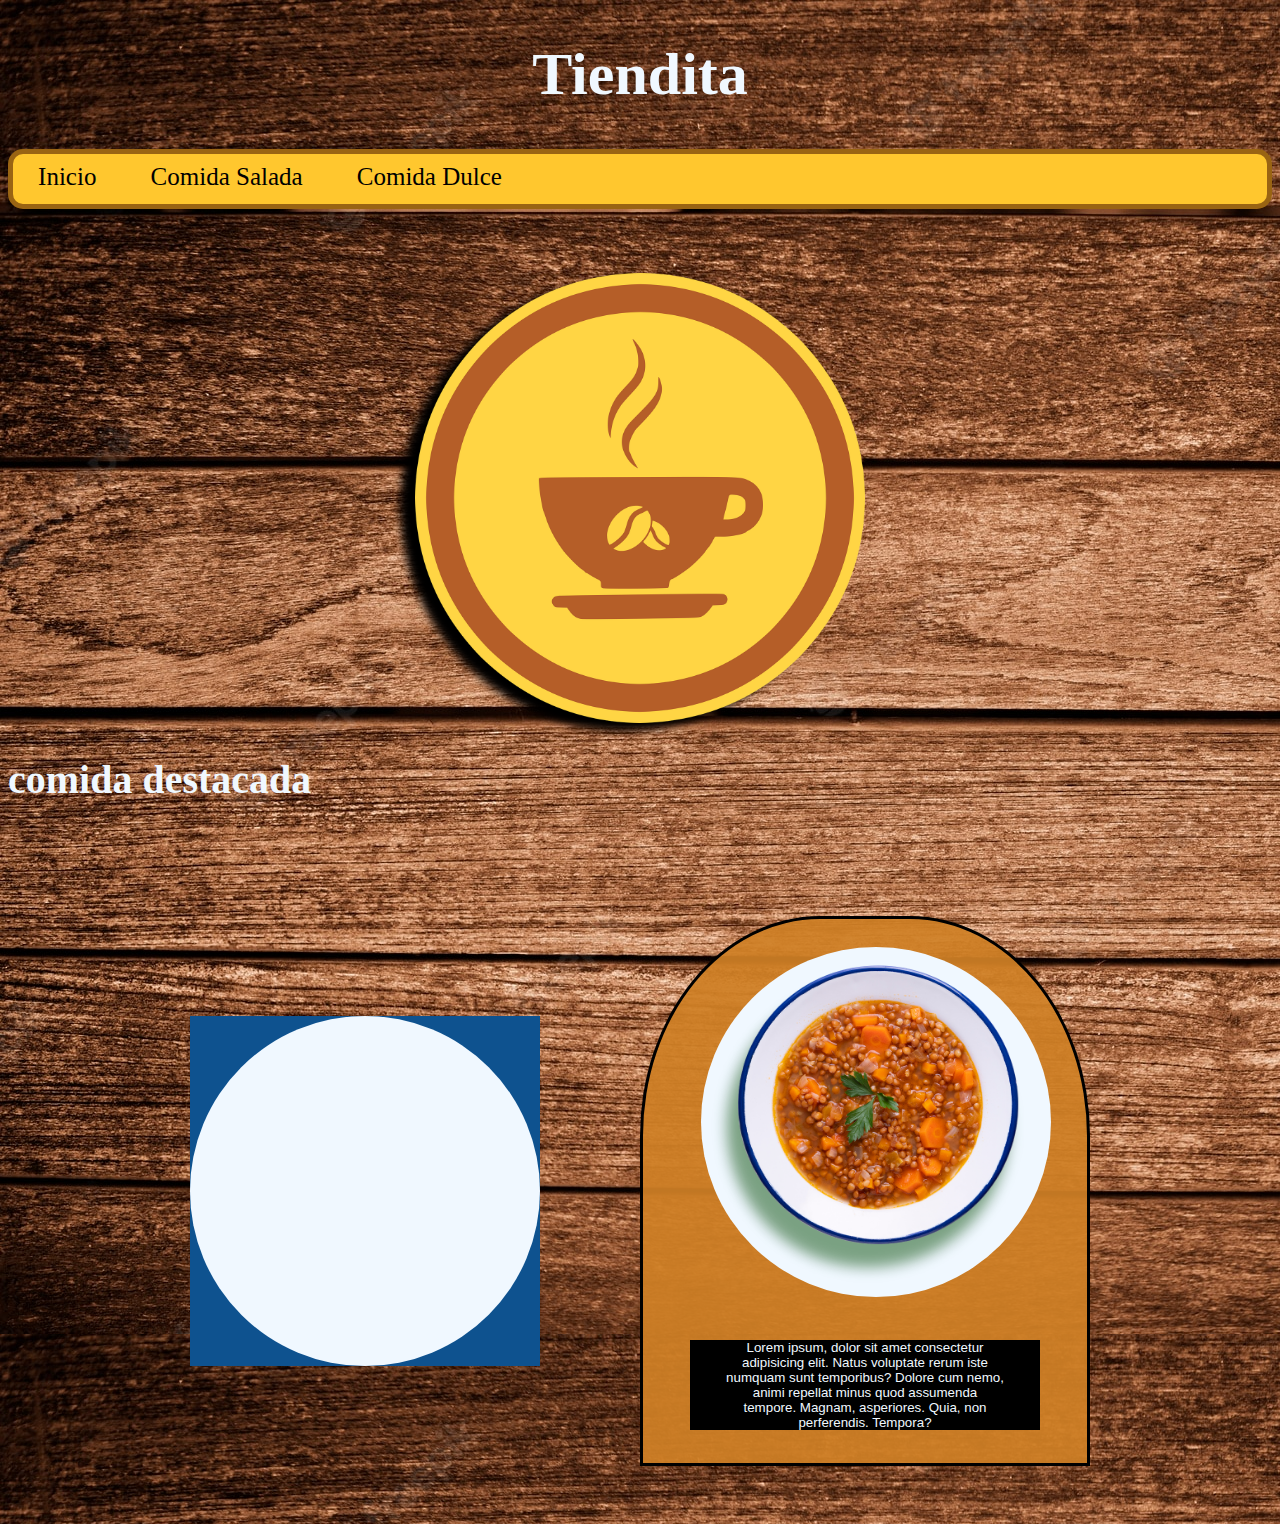
==== src/index.html @ ee8116a7 "probando cosas" ====
<!DOCTYPE html>
<html lang="en">
<head>
    <meta charset="UTF-8">
    <meta http-equiv="X-UA-Compatible" content="IE=edge">
    <meta name="viewport" content="width=device-width, initial-scale=1.0">
    <title>Tiendita</title>
    <link rel="stylesheet" href="style/main.css">
    <link rel="icon" href="img/Icono/coffee.png">
</head>
<body>
    <h1>Tiendita</h1>
    <div class="nav">
        <li>
            <a href="Index.html">Inicio</a>
            <a href="MenuSalado.html">Comida Salada</a>
            <a href="">Comida Dulce</a>
        </li>
    </div>

    <div class="icono">
        <img src="img/Icono/coffee.png" alt="icono">
    </div>

    <h2>comida destacada</h2>
    <div class="comida-popular">

        <div class="detalleDeLaComida">
            <div class="vitrina ">
            
            </div>
        </div>
        
        <button type="button" class="detalleDeLaComida2">
            <div class="vitrina2 ">
                <img src="img/2.png" alt="">
            </div>
            
            <div class="discripcionComida">
                <p>Lorem ipsum, dolor sit amet consectetur adipisicing elit. Natus voluptate rerum iste numquam sunt temporibus? Dolore cum nemo, animi repellat minus quod assumenda tempore. Magnam, asperiores. Quia, non perferendis. Tempora?</p>
            </div>
        </button>

        

        
    </div>
</body>
</html>
---- src/style/main.css ----
body{
    background-image: url(../img/fondo.jpg);
}
h1{
    color: aliceblue;
    text-align: center;
    font-size: 60px;
}

/*Index*/
.nav{
    width: auto;
    height: 50px;
    background-color: rgb(255, 199, 46);
    border-radius: 15px;
    border: rgb(153, 100, 19) solid 5px;
}
.nav li{
    list-style: none;
    margin-top: 0.7%;
}
.nav a{
    font-size: 25px;
    margin: 2%;
    color: #000;
    text-decoration: none;
}

.icono{
    align-items: center;
    justify-content: center;
    text-align: center;
    display: flex;

    margin-top: 5%;
    filter: drop-shadow(-15px 8px 4px #000);
}
.icono img{
    width: auto;
    height: auto;
    max-width: 450px;
    max-height: 450px;
}
.comida-popular{
    align-items: center;
    justify-content: center;
    text-align: center;
    display: flex;
    margin-top: 5%;
    
}

.detalleDeLaComida{
    align-items: center;
    justify-content: center;
    text-align: center;
    display: flex;
    width: 350px;
    height: 350px;
    background-color: rgb(14, 82, 143);
    margin: 50px;
}
.vitrina{
    width: 350px;
    height: 350px;
    background-color: aliceblue;
    border-radius: 50%;
}

.detalleDeLaComida2{
    align-items: center;
    justify-content: center;
    text-align: center;
    display: block;
    width: 450px;
    height: 550px;
    background-color: rgba(207, 128, 37, 0.932);
    margin: 50px;
    border-top-left-radius: 40%;
    border-top-right-radius: 40%;
    border: #000 solid 3px;
}
.vitrina2{
    margin-top: 2%;
    margin-left: 12%;
    margin-bottom: 40%;
    position: relative;
    width: 350px;
    height: 350px;
    background-color: aliceblue;
    border-radius: 50%;
}
.vitrina2 img{
    align-items: center;
    justify-content: center;
    text-align: center;
    width: auto;
    height: auto;
    max-width: 350px;
    max-height: 350px;
}
.discripcionComida{
    margin-left: auto;
    margin-right: auto;
    width: 350px;
    background-color: #000;
    margin-top: -30%;
}
.discripcionComida p{
    margin-left: 10%;
    margin-right: 10%;
}

/*Fin de Index*/

/*Menu Salado*/
.intruccuion{
    text-align: center;
    font-weight: bold;
    font-size: 30px;
}
h2{
    color: aliceblue;
    font-size: 40px;
}
p{
    color: aliceblue;
}
.comida{
    display: flex;
    align-items: center;
    justify-content: center;
    text-align: center;
    border-radius: 15px;
}
.clases-comida{
    margin-top: 2%;
    margin-bottom: 2%;
    border-radius: 15px;
}
.comida2{
    border: 2px solid rgb(2, 22, 65);
    display: inline-flex;
    margin: 20px;
    margin-top: 1%;
    margin-bottom: 1%;
    background: rgba(11, 100, 116, 0.733);
    border-radius: 15px;
    transition: 0.5s;
}
.comida2:hover{
    transition: 0.5s;
    background: rgba(12, 89, 102, 0.747);
}
.comida2:focus{
    transition: 0.5s;
    background: rgba(5, 53, 61, 0.747);
}
.comida2 img{
    width: 140px;
    height: 140px;
}
.comida2 p{
    font-size: 25px;
    margin-left: 5px;
}
.parrafo span{
    font-weight: bold;
}
.botones{
    align-items: center;
    justify-content: center;
    text-align: center;
    display: flex;
}
.botones button{
    position: relative;
    width: 220px;
    height: 100px;
    border-radius: 15px;
    border: transparent;
    font-size: 20px;
    left: 100%;
    bottom: 100px;
    margin-top: 8px;
    margin-left: 50px;
    margin-bottom: 6px;
    box-shadow: -2px 1px 6px #000;
}
.eliminar button{
    font-size: 35px;
    color: aliceblue;
    transition: 0.7s;
    background-color: rgb(185, 0, 0);
}
.eliminar button:hover{
    box-shadow: -20px 1px 20px #000;
    transform: scale(1.05);
    transition: 0.7s;
    background-color: rgb(212, 0, 0);
}
.comprar button{
    font-size: 35px;
    color: aliceblue;
    transition: 0.7s;
    background-color: green;
}
.comprar button:hover{
    box-shadow: -20px 1px 20px #000;
    transform: scale(1.05);
    transition: 0.7s;
    background-color: rgb(0, 163, 0);
}
.comida-pedida{
    width: 585px;
    align-items: center;
    justify-content: center;
    text-align: center;
    background-color: rgba(148, 124, 88, 0.795);
    border: 8px solid rgb(165, 62, 2) ;
    border-radius: 15px;
}
.mensaje{
    margin-top: 15%;
    background-color: rgba(122, 101, 68, 0.884);
    border: 8px solid rgb(165, 62, 2) ;
    border-bottom-left-radius: 200px;
    border-bottom-right-radius: 200px;
    border-top-right-radius: 200px;
    width: 1000px;
    height: 300px;

}
.texto-mensaje{
    color: #000;
}
.Compra-parrafo{
    font-size: 30px;
}
.boton-volver{
    align-items: center;
    justify-content: center;
    text-align: center;
    display: flex;
}
.boton-volver button{
    position: relative;
    width: 260px;
    height: 100px;
    border-radius: 15px;
    font-size: 20px;
    bottom: 100px;
    top: 15px;
    left: -10px;
    box-shadow: -2px 1px 6px #000;
}
.volver button{
    
    font-size: 35px;
    color: aliceblue;
    transition: 0.7s;
    background-color: rgb(5, 87, 5);
}
@media screen and (max-width: 1074px) {
    

   .botones button{
    position: relative;
    width: 220px;
    height: 100px;
    border-radius: 15px;
    border: transparent;
    font-size: 20px;
    box-shadow: -2px 1px 6px #000;
    left: 600px;
    }
    .eliminar button{
        font-size: 35px;
        color: aliceblue;
        transition: 0.7s;
        background-color: rgb(185, 0, 0);

    }
    .eliminar button:hover{
        box-shadow: -20px 1px 20px #000;
        transform: scale(1.05);
        transition: 0.7s;
        background-color: rgb(212, 0, 0);
    }
    .comprar button{
        font-size: 35px;
        color: aliceblue;
        transition: 0.7s;
        background-color: green;
    }
    
    .comprar button:hover{
        box-shadow: -20px 1px 20px #000;
        transform: scale(1.05);
        transition: 0.7s;
        background-color: rgb(0, 163, 0);
    }

}
@media screen and (max-width: 900px) {
    .botones{
        align-items: center;
        justify-content: center;
        text-align: center;
        display: flex;
    }

    .botones button{
        position: relative;
        width: 220px;
        height: 100px;
        border-radius: 15px;
        border: transparent;
        font-size: 20px;
        left: -50%;
        bottom: 100px;
        margin-top: 120px;
        margin-bottom: 6px;
        box-shadow: -2px 1px 6px #000;
    }
    .eliminar button{
        font-size: 35px;
        color: aliceblue;
        transition: 0.7s;
        background-color: rgb(185, 0, 0);

    }
    .eliminar button:hover{
        box-shadow: -20px 1px 20px #000;
        transform: scale(1.05);
        transition: 0.7s;
        background-color: rgb(212, 0, 0);
    }
    .comprar button{
        font-size: 35px;
        color: aliceblue;
        transition: 0.7s;
        background-color: green;
    }
    
    .comprar button:hover{
        box-shadow: -20px 1px 20px #000;
        transform: scale(1.05);
        transition: 0.7s;
        background-color: rgb(0, 163, 0);
    }

}
@media screen and (max-width: 740px) {

    .comida{
        display: flex;
        align-items: center;
        justify-content: center;
        text-align: center;
        border-radius: 15px;
    }
    .clases-comida{
        margin-top: 2%;
        margin-bottom: 2%;
        border-radius: 15px;
    }
    .comida2{
        border: 2px solid rgb(2, 22, 65);
        display: inline-flex;
        margin: 20px;
        margin-top: 1%;
        margin-bottom: 1%;
        background: rgba(11, 100, 116, 0.733);
        border-radius: 15px;
        transition: 0.5s;
    }
    .comida2:hover{
        transition: 0.5s;
        background: rgba(12, 89, 102, 0.747);
    }
    .comida2:focus{
        transition: 0.5s;
        background: rgba(5, 53, 61, 0.747);
    }
    
    .comida2 img{
        width: 140px;
        height: 140px;
    }
    .comida2 p{
        font-size: 25px;
        margin-left: 5px;
    }
    .comida-pedida{
        align-items: flex-start;
        justify-content: start;
        text-align: start;
        background-color: rgba(148, 124, 88, 0.795);
        border: 8px solid rgb(165, 62, 2) ;
        border-radius: 15px;
        margin-left: -5%;
    }
    .parrafo span{
        font-weight: bold;
        display: block;
        font-size: 20px;
    }

    .botones{
        align-items: flex-start ;
        justify-content:start;
        text-align: start;
        display: block;
    }

    .botones button{
        position: relative;
        width: 200px;
        height: 100px;
        border-radius: 15px;
        border: transparent;
        font-size: 20px;
        left: 0%;
        bottom: 100px;

        box-shadow: -2px 1px 6px #000;
    }
    .eliminar button{
        font-size: 35px;
        color: aliceblue;
        transition: 0.7s;
        background-color: rgb(185, 0, 0);
        top: -160px;

    }
    .eliminar button:hover{
        box-shadow: -20px 1px 20px #000;
        transform: scale(1.05);
        transition: 0.7s;
        background-color: rgb(212, 0, 0);
    }
    .comprar button{
        font-size: 35px;
        color: aliceblue;
        transition: 0.7s;
        background-color: green;
    }
    
    .comprar button:hover{
        box-shadow: -20px 1px 20px #000;
        transform: scale(1.05);
        transition: 0.7s;
        background-color: rgb(0, 163, 0);
    }

}
/*Fin de Menu Salado*/
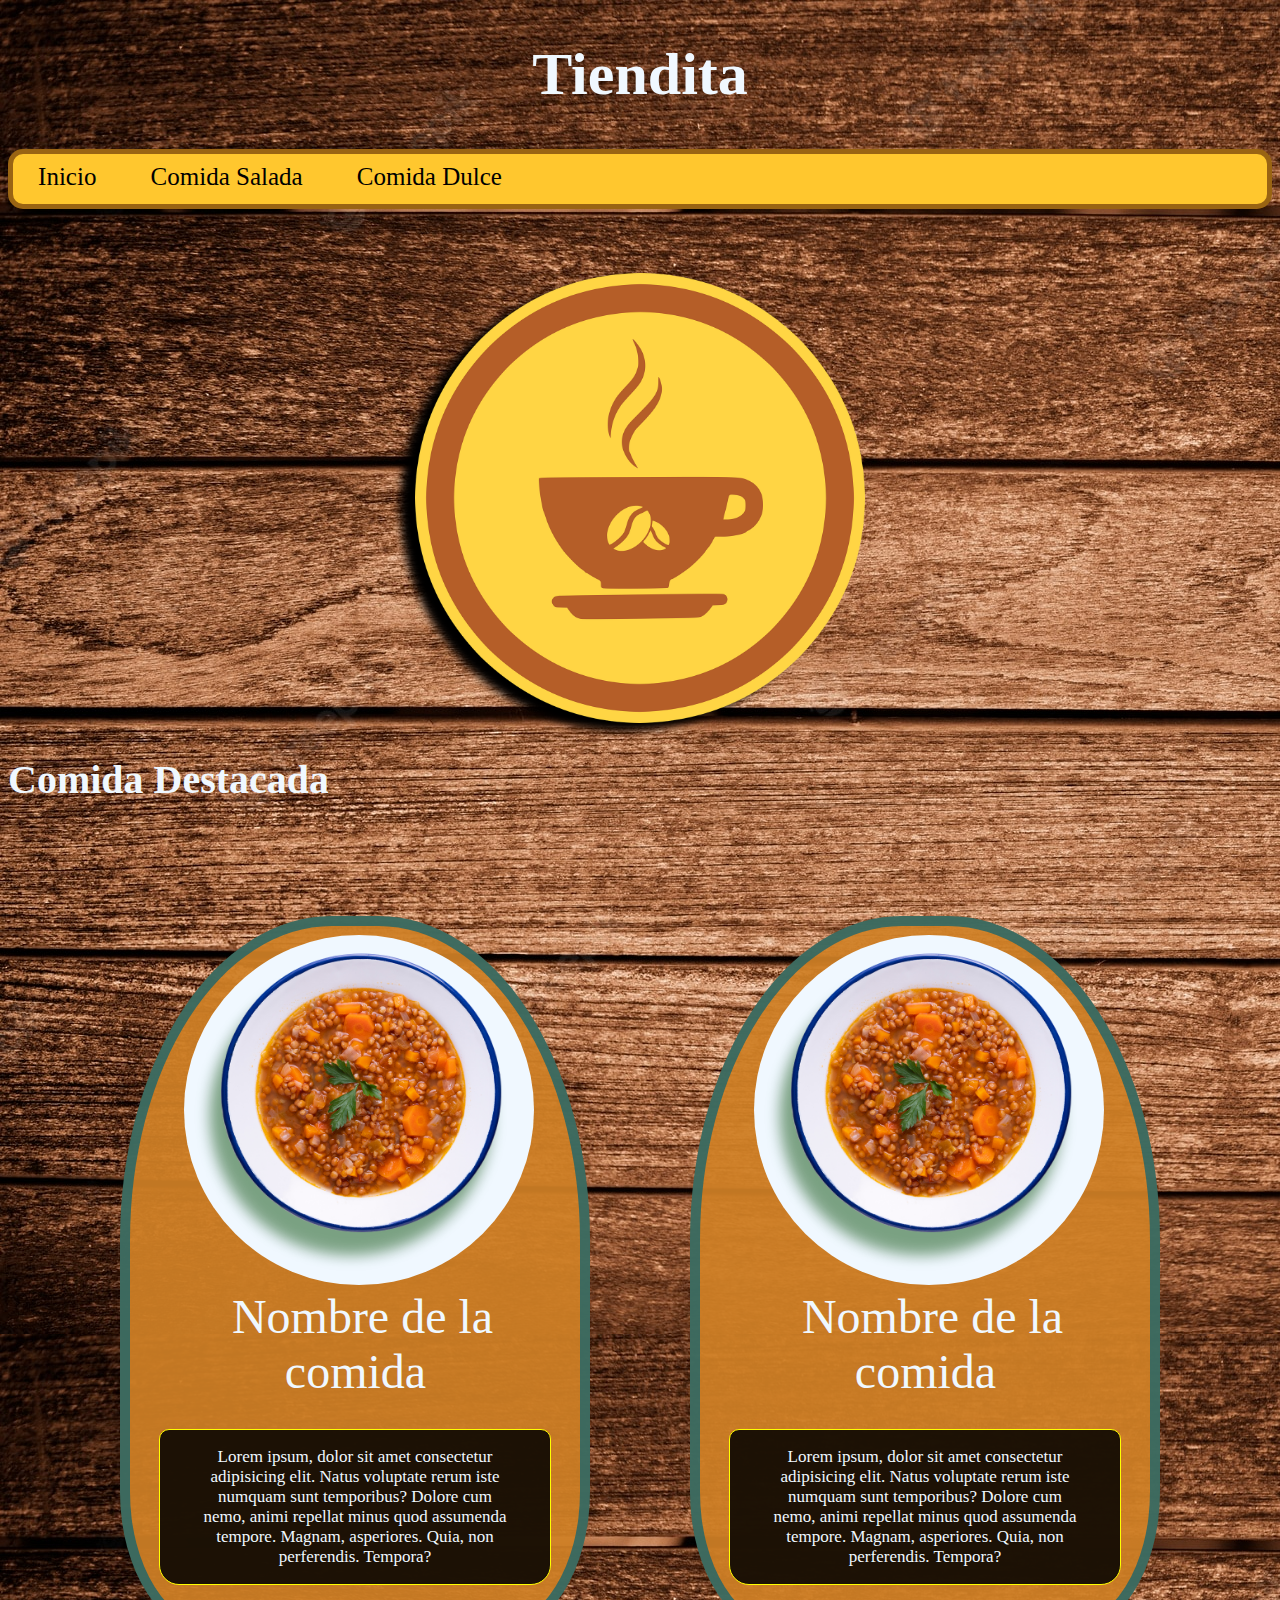
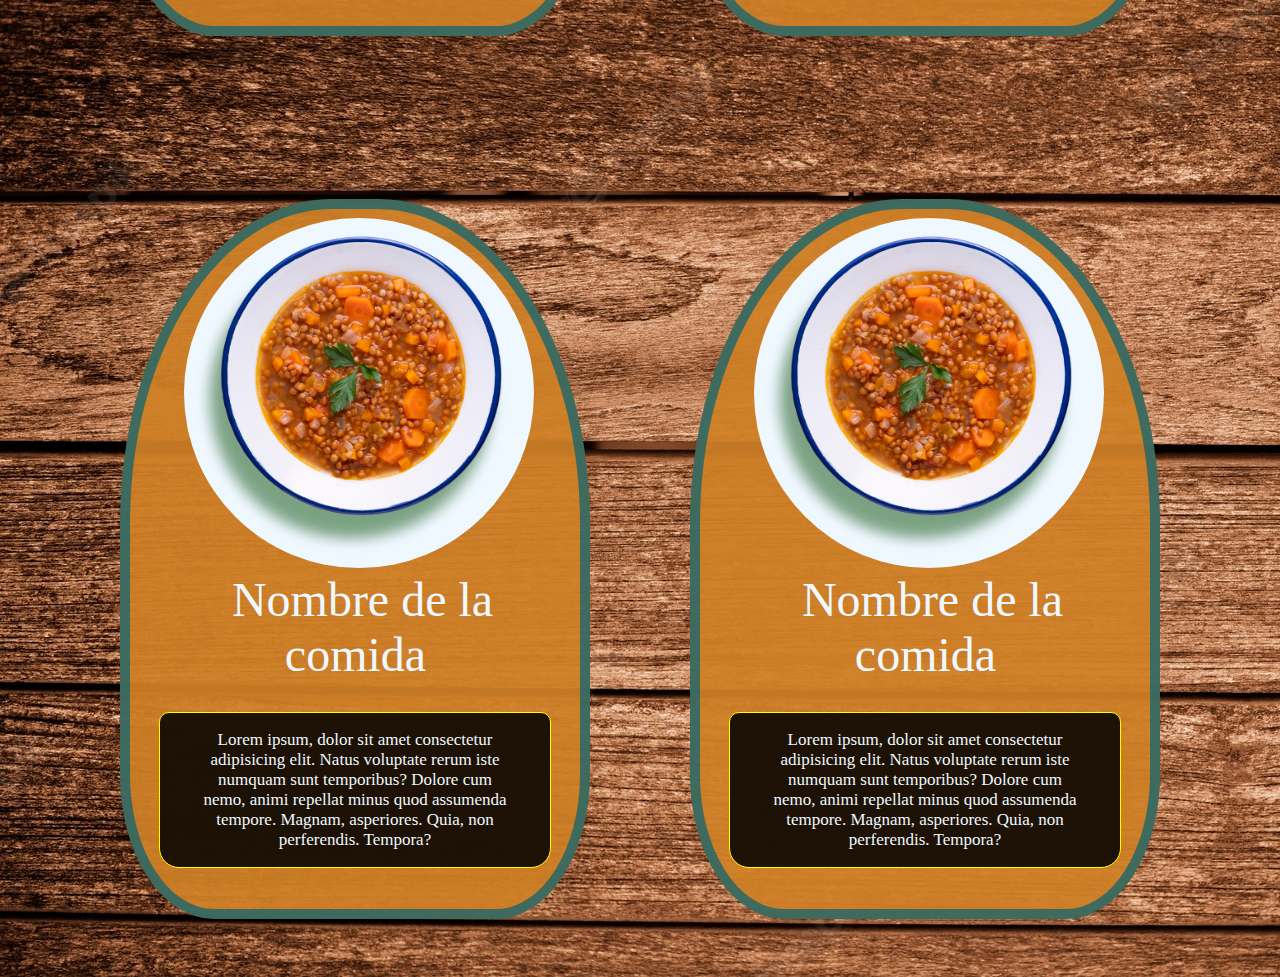
==== commit 32a43f4e: "completando pagina" ====
--- a/src/index.html
+++ b/src/index.html
@@ -12,8 +12,8 @@
     <h1>Tiendita</h1>
     <div class="nav">
         <li>
-            <a href="Index.html">Inicio</a>
-            <a href="MenuSalado.html">Comida Salada</a>
+            <a href="index.html">Inicio</a>
+            <a href="menuSalado.html">Comida Salada</a>
             <a href="">Comida Dulce</a>
         </li>
     </div>
@@ -22,27 +22,57 @@
         <img src="img/Icono/coffee.png" alt="icono">
     </div>
 
-    <h2>comida destacada</h2>
+    <h2>Comida Destacada</h2>
+
     <div class="comida-popular">
 
         <div class="detalleDeLaComida">
             <div class="vitrina ">
-            
-            </div>
-        </div>
-        
-        <button type="button" class="detalleDeLaComida2">
-            <div class="vitrina2 ">
                 <img src="img/2.png" alt="">
+                <a href="menuSalado.html" class="nombreDelAlimento">Nombre de la comida</a>
             </div>
             
             <div class="discripcionComida">
                 <p>Lorem ipsum, dolor sit amet consectetur adipisicing elit. Natus voluptate rerum iste numquam sunt temporibus? Dolore cum nemo, animi repellat minus quod assumenda tempore. Magnam, asperiores. Quia, non perferendis. Tempora?</p>
             </div>
-        </button>
+        </div>
+        
+        <div class="detalleDeLaComida2">
+            <div class="vitrina2 ">
+                <img src="img/2.png" alt="">
+                <a href="menuSalado.html" class="nombreDelAlimento">Nombre de la comida</a>
+            </div>
+            
+            <div class="discripcionComida">
+                <p>Lorem ipsum, dolor sit amet consectetur adipisicing elit. Natus voluptate rerum iste numquam sunt temporibus? Dolore cum nemo, animi repellat minus quod assumenda tempore. Magnam, asperiores. Quia, non perferendis. Tempora?</p>
+            </div>
+        </div>
 
+    </div>
+
+    <div class="comida-popular">
+
+        <div class="detalleDeLaComida">
+            <div class="vitrina ">
+                <img src="img/2.png" alt="">
+                <a href="menuSalado.html" class="nombreDelAlimento">Nombre de la comida</a>
+            </div>
+
+            <div class="discripcionComida">
+                <p>Lorem ipsum, dolor sit amet consectetur adipisicing elit. Natus voluptate rerum iste numquam sunt temporibus? Dolore cum nemo, animi repellat minus quod assumenda tempore. Magnam, asperiores. Quia, non perferendis. Tempora?</p>
+            </div>
+        </div>
         
-
+        <div class="detalleDeLaComida2">
+            <div class="vitrina2 ">
+                <img src="img/2.png" href alt="">
+                <a href="menuSalado.html" class="nombreDelAlimento">Nombre de la comida</a>
+            </div>
+            
+            <div class="discripcionComida">
+                <p>Lorem ipsum, dolor sit amet consectetur adipisicing elit. Natus voluptate rerum iste numquam sunt temporibus? Dolore cum nemo, animi repellat minus quod assumenda tempore. Magnam, asperiores. Quia, non perferendis. Tempora?</p>
+            </div>
+        </div>
         
     </div>
 </body>
--- a/src/style/main.css
+++ b/src/style/main.css
@@ -23,7 +23,13 @@
     font-size: 25px;
     margin: 2%;
     color: #000;
+    transition: 0.5s;
     text-decoration: none;
+}
+.nav a:hover{
+    color: rgb(238, 106, 12);
+    transition: 0.5s;
+    font-size: 28px;
 }
 
 .icono{
@@ -50,22 +56,40 @@
     
 }
 
-.detalleDeLaComida{
-    align-items: center;
-    justify-content: center;
-    text-align: center;
-    display: flex;
-    width: 350px;
-    height: 350px;
-    background-color: rgb(14, 82, 143);
+.detalleDeLaComida {
+    align-items: center;
+    justify-content: center;
+    text-align: center;
+    display: block;
+    width: 450px;
+    height: 700px;
+    background-color: rgba(207, 128, 37, 0.932);
     margin: 50px;
+    border-top-left-radius: 45%;
+    border-top-right-radius: 45%;
+    border-bottom-left-radius: 20%;
+    border-bottom-right-radius: 20%;
+    border: rgba(11, 100, 116, 0.733) solid 10px;
 }
 .vitrina{
+    margin-top: 2%;
+    margin-left: 12%;
+    margin-bottom: 40%;
+    position: relative;
     width: 350px;
     height: 350px;
     background-color: aliceblue;
     border-radius: 50%;
 }
+.vitrina img{
+    align-items: center;
+    justify-content: center;
+    text-align: center;
+    width: auto;
+    height: auto;
+    max-width: 350px;
+    max-height: 350px;
+}
 
 .detalleDeLaComida2{
     align-items: center;
@@ -73,12 +97,14 @@
     text-align: center;
     display: block;
     width: 450px;
-    height: 550px;
+    height: 700px;
     background-color: rgba(207, 128, 37, 0.932);
     margin: 50px;
-    border-top-left-radius: 40%;
-    border-top-right-radius: 40%;
-    border: #000 solid 3px;
+    border-top-left-radius: 45%;
+    border-top-right-radius: 45%;
+    border-bottom-left-radius: 20%;
+    border-bottom-right-radius: 20%;
+    border: rgba(11, 100, 116, 0.733) solid 10px;
 }
 .vitrina2{
     margin-top: 2%;
@@ -99,14 +125,26 @@
     max-width: 350px;
     max-height: 350px;
 }
+.nombreDelAlimento{
+    font-size: 3rem;
+    margin: 2%;
+    color: aliceblue;
+    text-decoration: none;
+}
 .discripcionComida{
     margin-left: auto;
     margin-right: auto;
-    width: 350px;
-    background-color: #000;
-    margin-top: -30%;
+    width: 390px;
+    background-color: rgba(0, 0, 0, 0.858);
+    border: yellow 1px solid;
+    margin-top: -8%;
+    border-top-left-radius: 10px;
+    border-top-right-radius: 10px;
+    border-bottom-left-radius: 20px;
+    border-bottom-right-radius: 20px;
 }
 .discripcionComida p{
+    font-size: 17px;
     margin-left: 10%;
     margin-right: 10%;
 }
